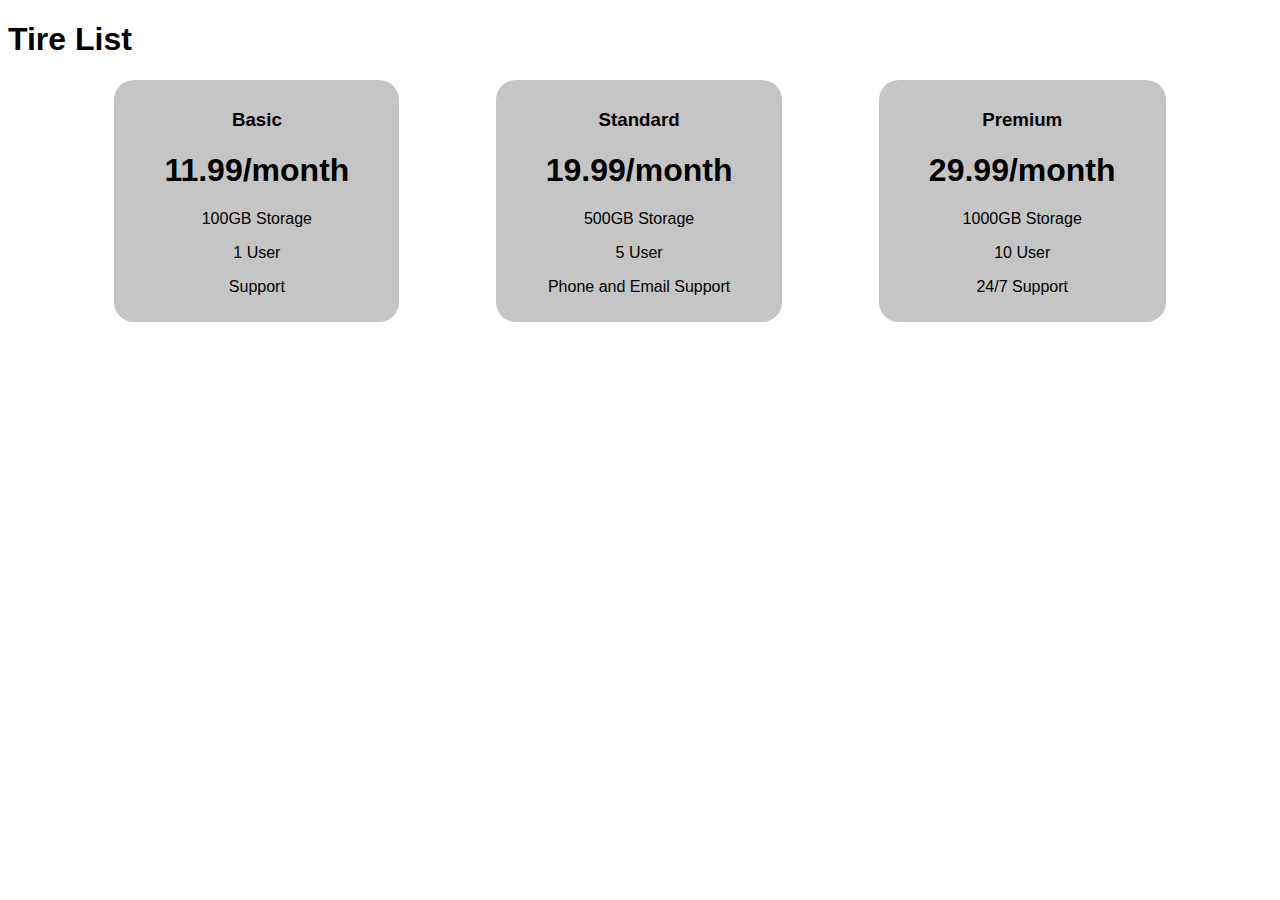
==== packs.html @ f1b117dc "prac" ====
<!DOCTYPE html>
<html lang="en">
<head>
    <meta charset="UTF-8">
    <meta name="viewport" content="width= , initial-scale=1.0">
    <link rel="stylesheet" href="./style.css">
    <title>Document</title>
</head>
<body>
    <section>
        <h1> Tire List </h1>
        <div class = "packs-con">
            <div class="packs">
                <h3> Basic </h3>
                <h1>11.99/month</h1>
                <p> 100GB Storage </p>
                <p> 1 User </p>
                <p> Support </p>
            </div>
            <div class="packs">
                <h3> Standard </h3>
                <h1>19.99/month</h1>
                <p> 500GB Storage </p>
                <p> 5 User </p>
                <p> Phone and Email Support </p>
            </div>
            <div class="packs">
                <h3> Premium </h3>
                <h1>29.99/month</h1>
                <p> 1000GB Storage </p>
                <p> 10 User </p>
                <p> 24/7 Support </p>
                
            </div>
        </div>
    </section>
</body>
</html>
---- style.css ----
*{
    font-family:Verdana,Tahoma, sans-serif;
    scroll-behavior:smooth;
    /* text-align: center; */
}

.nav-con{
    /* position: fixed; */
    display:flex;
    /* flex-direction: row; */
    text-decoration: none;
    justify-content: space-around;
    background-color:antiquewhite;
    margin: 10px 0px 10px 0px;
    border-radius: 20px;
}

.nav-links{
    display:flex;
    background-color: rgba(127, 255, 212, 0);
    align-items: center;
    list-style-type: none;
}

.nav-links a{
    text-decoration: none;
    color: black;
    background-color: rgba(255, 255, 255, 0);
    padding: 20px;
    margin: 10px;
    border-radius: 20px;
    font-size: 20px;
    font-weight:500px;

}



.intro-sec h1{
    text-align: center;
    font-weight: 900;
    font-size: 3rem;
    margin: 20px 10px 10px 10px;
    
}

.intro-sec{
    border: 2px solid black;
    margin: 0px 0px 10px 0px;
    
}
#Who{
    text-shadow: 1rem;
    font-size: 2rem;
    color: rgb(0, 0, 0);
}

.clark{
    display: block;
    margin-left: auto;
    margin-right: auto;
    border-radius: 100%;
    width: 25%;
    transition: transform 0.3s ease-in-out, border-radius 0.2s ease-in-out; 
}
.clark:hover {
    transform: scale(1.1);
    border-radius: 20%;
  }
.leetcode{
    border-radius: 5%;
    display: block;
    margin: auto;
    width: 25%;
}
.intro-sec h2{
    text-align: center;
    font-weight: 700;
    font-size: 2rem;
    color: rgb(0, 0, 0);
}

.intro-sec p{
    font-size: 1.1rem;
}

.poster{
    color: black;
    border: 2px solid black;
    padding: 10px;
    /* display:flex; */
}

.poster-div{
    color: black;
    /* border: 2px solid black; */
    padding: 10px;
    align-items: center;
}
.div1{
    padding: 20px;
    height: 200px;
    width:200px ;
    background-color: cadetblue;
    border: 10px solid black;
    border-width: 10px 10px 10px 10px;
}
.div1 p{
    /* display: block; */
    margin: 0;

}
.div2{
    height: 200px;
    width:200px ;
    background-color: gold;
    display: flex;
    border: 30px solid black;
    border-width: 20px 10px 20px 10px;
    margin-left: 260px;
}
.div3{
    height: 200px;
    width:200px ;
    background-color: indianred ;
    display: flex;
    border: 30px solid black;
    border-width: 10px 10px 10px 10px;
    margin-left: 40px;
}

.meme{
    border: 2px solid black;
    margin: 10px 0px 10px 0px;

    background-color: black;

}
.meme-con {
    width: 50%;
    height: 50%;
    margin-left: 25%;
    margin-top: 100px;
    color: white;
    text-align: center;
 
}
.meme h3,h2{
    font-family:co;
    text-transform: uppercase;
    font-size: 3rem;
    color: white;
}
.meme img{
    border: 10px solid white;
    width: 100%;
}

.flex-con{
    display: flex;
    color: white;
    height: 60vh;
    border: 5px solid gold;
    flex-direction: row;
    text-align: center;
    flex-wrap: wrap;
    align-items: center;
    /* justify-content:; */
}
.flex-con > *{
    flex-basis: 100px;
    padding: 20px;
}
.red{background-color: red;}
.orange{background-color: orange;}
.yellow{background-color: yellow;}
.green{background-color: green;}
.blue{background-color: blue;}
.indigo{background-color: indigo;}
.purple{background-color: purple;}





/* @media (max-width: 600px){
    
    .intro-sec{
        background-color: rgb(184, 255, 231);
    }
    .intro-sec h1{
        font-size: 20px;

    }
    .intro-sec h2{
        font-size: 20px;
        color: black;
    }
} */


.packs-con{
    display: flex;
    flex-direction: row;
    justify-content: space-evenly;
    background-color: rgba(128, 128, 128, 0);
    margin: 10px 20px 10px 20px;
}

.packs{
    background-color:rgb(197, 197, 197);
    /* width: 500px;
    height: 200px; */
    width: auto;
    margin: 0px 10px 0px 10px;
    padding: 10px 50px 10px 50px;
    border-radius: 20px;
    text-align: center;


}
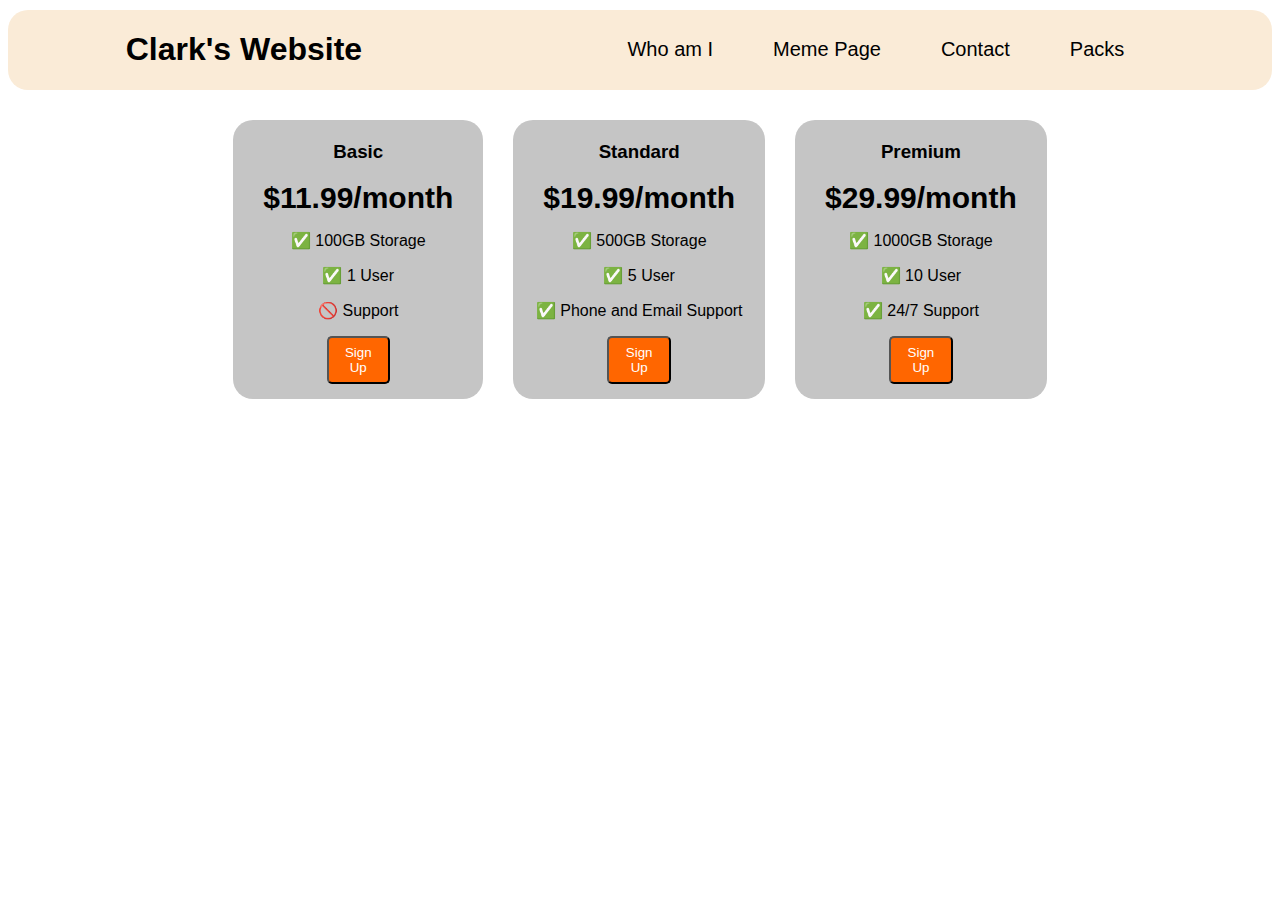
==== commit 7919a9db: "packs" ====
--- a/packs.html
+++ b/packs.html
@@ -7,30 +7,45 @@
     <title>Document</title>
 </head>
 <body>
-    <section>
-        <h1> Tire List </h1>
+    <section class="nav-bar">
+        <div class="nav-con">
+          <div class="nav-logo">
+            <h1>Clark's Website</h1>
+          </div>
+          <div class="nav-links">
+            <li><a href="#Who">Who am I</a></li>
+            <li><a href="#meme">Meme Page</a></li>
+            <li><a href="./contact.html">Contact</a></li>
+            <li><a href="./packs.html">Packs</a></li>
+          </div>
+    
+        </div>
+      </section>
+    <section class="packs-sec">
         <div class = "packs-con">
             <div class="packs">
                 <h3> Basic </h3>
-                <h1>11.99/month</h1>
-                <p> 100GB Storage </p>
-                <p> 1 User </p>
-                <p> Support </p>
+                <h1>$11.99/month</h1>
+                <p> ✅ 100GB Storage </p>
+                <p> ✅ 1 User </p>
+                <p> 🚫 Support </p>
+                <button>Sign Up</button>
             </div>
             <div class="packs">
                 <h3> Standard </h3>
-                <h1>19.99/month</h1>
-                <p> 500GB Storage </p>
-                <p> 5 User </p>
-                <p> Phone and Email Support </p>
+                <h1>$19.99/month</h1>
+                <p> ✅ 500GB Storage </p>
+                <p> ✅ 5 User </p>
+                <p> ✅ Phone and Email Support </p>
+                <button>Sign Up</button>
             </div>
             <div class="packs">
                 <h3> Premium </h3>
-                <h1>29.99/month</h1>
-                <p> 1000GB Storage </p>
-                <p> 10 User </p>
-                <p> 24/7 Support </p>
-                
+                <h1>$29.99/month</h1>
+                <p> ✅ 1000GB Storage </p>
+                <p> ✅ 10 User </p>
+                <p> ✅ 24/7 Support </p>
+                <button>Sign Up</button>
             </div>
         </div>
     </section>
--- a/style.css
+++ b/style.css
@@ -199,24 +199,52 @@
     }
 } */
 
-
 .packs-con{
     display: flex;
     flex-direction: row;
-    justify-content: space-evenly;
+    flex-wrap: wrap;
+    justify-content: center;
+    align-items: center;
     background-color: rgba(128, 128, 128, 0);
-    margin: 10px 20px 10px 20px;
+    gap: 10px;
+}
+
+.packs h1{
+    text-align: center;
+    font-weight: 900;
+    font-size: 30px;
+    margin: 10px;
 }
 
 .packs{
-    background-color:rgb(197, 197, 197);
-    /* width: 500px;
-    height: 200px; */
+    background-color: rgb(197, 197, 197);
+    font-size: 100%;
+    max-width: 300px;
     width: auto;
-    margin: 0px 10px 0px 10px;
-    padding: 10px 50px 10px 50px;
+    margin: 20px 10px;
+    padding: 2px 20px 5px;
     border-radius: 20px;
     text-align: center;
-
-
+}
+
+.packs button{
+    width: 30%;
+    border-radius: 5px;
+    padding: 7px;
+    margin-bottom: 10px;
+    color: white;
+    background-color: rgb(255, 102, 0);
+}
+
+
+
+
+@media (max-width: 800px){
+    .packs-con{
+        display: flex;
+        flex-direction: column;
+        justify-content: space-evenly; 
+        /* background-color: rgb(226, 131, 131); */
+        margin: 10px 20px 10px 20px;
+    }
 }